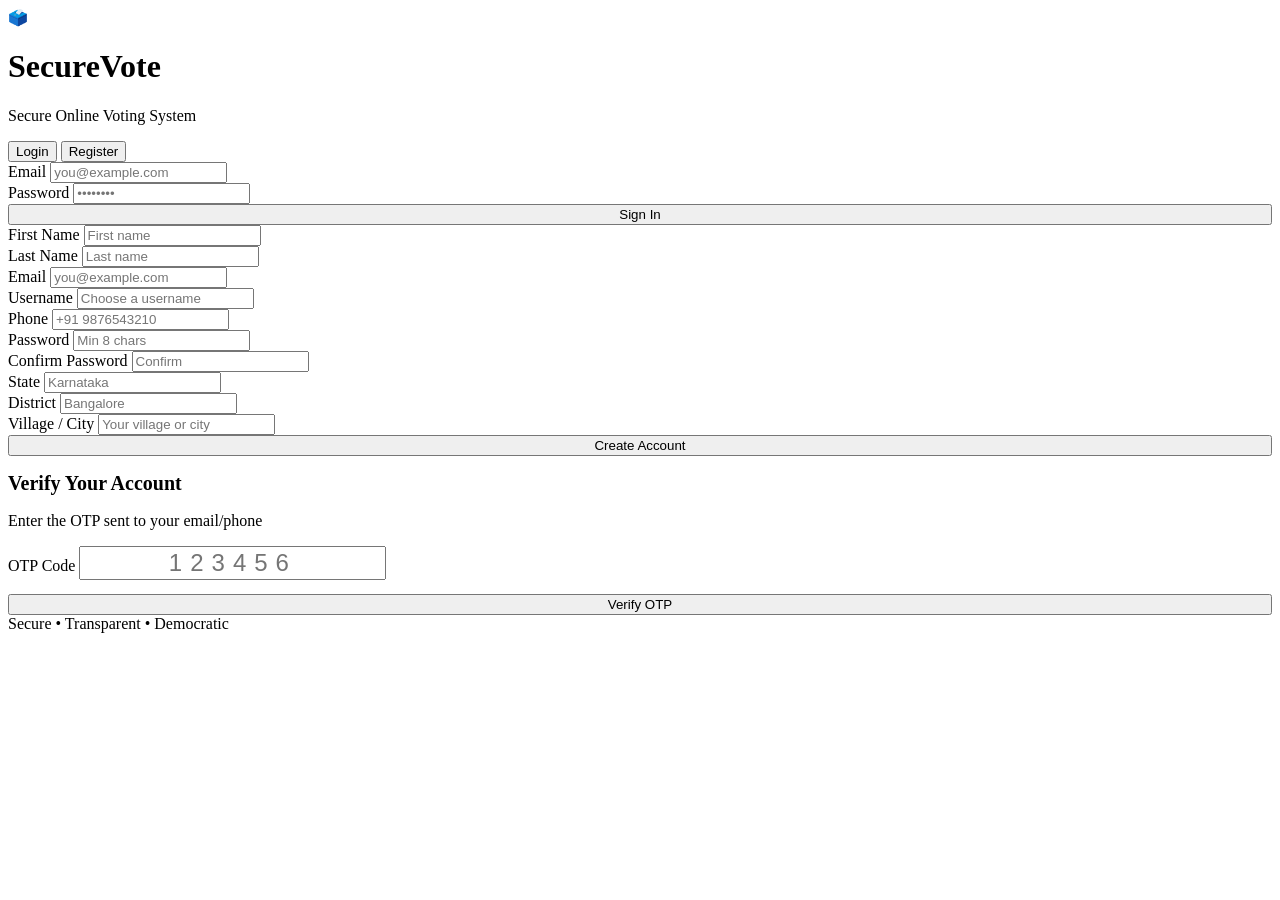
==== Home/frontend/index.html @ dcccc751 "Update codebase with local changes" ====
<!DOCTYPE html>
<html lang="en">
<head>
    <meta charset="UTF-8">
    <meta name="viewport" content="width=device-width, initial-scale=1.0">
    <meta name="description" content="Secure Online Voting System — Register or login to participate in democratic elections.">
    <title>SecureVote — Login</title>
    <link rel="stylesheet" href="/static/css/style.css">
</head>
<body>
    <div class="auth-wrapper">
        <div class="auth-card">
            <div class="auth-header">
                <div class="logo">🗳️</div>
                <h1>SecureVote</h1>
                <p>Secure Online Voting System</p>
            </div>

            <!-- Tabs -->
            <div class="auth-tabs">
                <button class="auth-tab active" onclick="showTab('login')">Login</button>
                <button class="auth-tab" onclick="showTab('register')">Register</button>
            </div>

            <!-- Login Form -->
            <form id="login-form" onsubmit="handleLogin(event)">
                <div id="login-alert"></div>
                <div class="form-group">
                    <label class="form-label">Email</label>
                    <input type="email" class="form-input" id="login-email" placeholder="you@example.com" required>
                </div>
                <div class="form-group">
                    <label class="form-label">Password</label>
                    <input type="password" class="form-input" id="login-password" placeholder="••••••••" required>
                </div>
                <button type="submit" class="btn btn-primary btn-lg" style="width:100%" id="login-btn">
                    Sign In
                </button>
            </form>

            <!-- Register Form -->
            <form id="register-form" class="hidden" onsubmit="handleRegister(event)">
                <div id="register-alert"></div>
                <div class="form-row">
                    <div class="form-group">
                        <label class="form-label">First Name</label>
                        <input type="text" class="form-input" id="reg-fname" placeholder="First name" required>
                    </div>
                    <div class="form-group">
                        <label class="form-label">Last Name</label>
                        <input type="text" class="form-input" id="reg-lname" placeholder="Last name" required>
                    </div>
                </div>
                <div class="form-group">
                    <label class="form-label">Email</label>
                    <input type="email" class="form-input" id="reg-email" placeholder="you@example.com" required>
                </div>
                <div class="form-group">
                    <label class="form-label">Username</label>
                    <input type="text" class="form-input" id="reg-username" placeholder="Choose a username" required>
                </div>
                <div class="form-group">
                    <label class="form-label">Phone</label>
                    <input type="tel" class="form-input" id="reg-phone" placeholder="+91 9876543210">
                </div>
                <div class="form-row">
                    <div class="form-group">
                        <label class="form-label">Password</label>
                        <input type="password" class="form-input" id="reg-password" minlength="8" placeholder="Min 8 chars" required>
                    </div>
                    <div class="form-group">
                        <label class="form-label">Confirm Password</label>
                        <input type="password" class="form-input" id="reg-password2" minlength="8" placeholder="Confirm" required>
                    </div>
                </div>
                <div class="form-row">
                    <div class="form-group">
                        <label class="form-label">State</label>
                        <input type="text" class="form-input" id="reg-state" placeholder="Karnataka">
                    </div>
                    <div class="form-group">
                        <label class="form-label">District</label>
                        <input type="text" class="form-input" id="reg-district" placeholder="Bangalore">
                    </div>
                </div>
                <div class="form-group">
                    <label class="form-label">Village / City</label>
                    <input type="text" class="form-input" id="reg-village" placeholder="Your village or city">
                </div>
                <button type="submit" class="btn btn-primary btn-lg" style="width:100%" id="register-btn">
                    Create Account
                </button>
            </form>

            <!-- OTP Form -->
            <form id="otp-form" class="hidden" onsubmit="handleOTP(event)">
                <div id="otp-alert"></div>
                <div class="auth-header" style="margin-bottom:16px">
                    <h2 style="font-size:1.25rem">Verify Your Account</h2>
                    <p>Enter the OTP sent to your email/phone</p>
                </div>
                <div class="form-group">
                    <label class="form-label">OTP Code</label>
                    <input type="text" class="form-input" id="otp-code" placeholder="123456" maxlength="6" required style="text-align:center;font-size:1.5rem;letter-spacing:8px">
                </div>
                <p id="mock-otp-display" class="text-center text-muted mb-2" style="font-size:0.85rem"></p>
                <button type="submit" class="btn btn-success btn-lg" style="width:100%">
                    Verify OTP
                </button>
            </form>

            <div class="auth-footer" id="auth-footer">
                Secure • Transparent • Democratic
            </div>
        </div>
    </div>

    <script src="/static/js/api.js"></script>
    <script>
        // Redirect if already logged in
        if (isLoggedIn()) window.location.href = '/dashboard/';

        let pendingEmail = '';

        function showTab(tab) {
            document.querySelectorAll('.auth-tab').forEach(t => t.classList.remove('active'));
            document.getElementById('login-form').classList.toggle('hidden', tab !== 'login');
            document.getElementById('register-form').classList.toggle('hidden', tab !== 'register');
            document.getElementById('otp-form').classList.add('hidden');
            event.target.classList.add('active');
        }

        async function handleLogin(e) {
            e.preventDefault();
            const btn = document.getElementById('login-btn');
            btn.disabled = true;
            btn.textContent = 'Signing in...';

            try {
                const data = await login(
                    document.getElementById('login-email').value,
                    document.getElementById('login-password').value
                );
                saveTokens(data.tokens);
                saveUser(data.user);
                window.location.href = '/dashboard/';
            } catch (err) {
                const msg = err.data?.non_field_errors?.[0] || err.data?.error || 'Login failed.';
                document.getElementById('login-alert').innerHTML =
                    `<div class="alert alert-error">✗ ${msg}</div>`;
            } finally {
                btn.disabled = false;
                btn.textContent = 'Sign In';
            }
        }

        async function handleRegister(e) {
            e.preventDefault();
            const btn = document.getElementById('register-btn');
            btn.disabled = true;
            btn.textContent = 'Creating account...';

            const formData = {
                first_name: document.getElementById('reg-fname').value,
                last_name: document.getElementById('reg-lname').value,
                email: document.getElementById('reg-email').value,
                username: document.getElementById('reg-username').value,
                phone: document.getElementById('reg-phone').value,
                password: document.getElementById('reg-password').value,
                password2: document.getElementById('reg-password2').value,
                state: document.getElementById('reg-state').value,
                district: document.getElementById('reg-district').value,
                village: document.getElementById('reg-village').value,
            };

            try {
                const data = await register(formData);
                saveTokens(data.tokens);
                saveUser(data.user);
                pendingEmail = formData.email;

                // Show OTP form
                document.getElementById('register-form').classList.add('hidden');
                document.getElementById('login-form').classList.add('hidden');
                document.querySelector('.auth-tabs').classList.add('hidden');
                document.getElementById('otp-form').classList.remove('hidden');

                // Show mock OTP
                if (data.mock_otp) {
                    document.getElementById('mock-otp-display').textContent =
                        `(Dev Mode) Your OTP is: ${data.mock_otp}`;
                }
            } catch (err) {
                let msg = 'Registration failed.';
                if (err.data) {
                    const errors = Object.values(err.data).flat();
                    msg = errors.join(' ');
                }
                document.getElementById('register-alert').innerHTML =
                    `<div class="alert alert-error">✗ ${msg}</div>`;
            } finally {
                btn.disabled = false;
                btn.textContent = 'Create Account';
            }
        }

        async function handleOTP(e) {
            e.preventDefault();
            const code = document.getElementById('otp-code').value;

            try {
                await verifyOTP(pendingEmail, code);
                const user = getUser();
                if (user) { user.is_verified = true; saveUser(user); }
                window.location.href = '/dashboard/';
            } catch (err) {
                document.getElementById('otp-alert').innerHTML =
                    `<div class="alert alert-error">✗ ${err.data?.error || 'Invalid OTP.'}</div>`;
            }
        }
    </script>
</body>
</html>
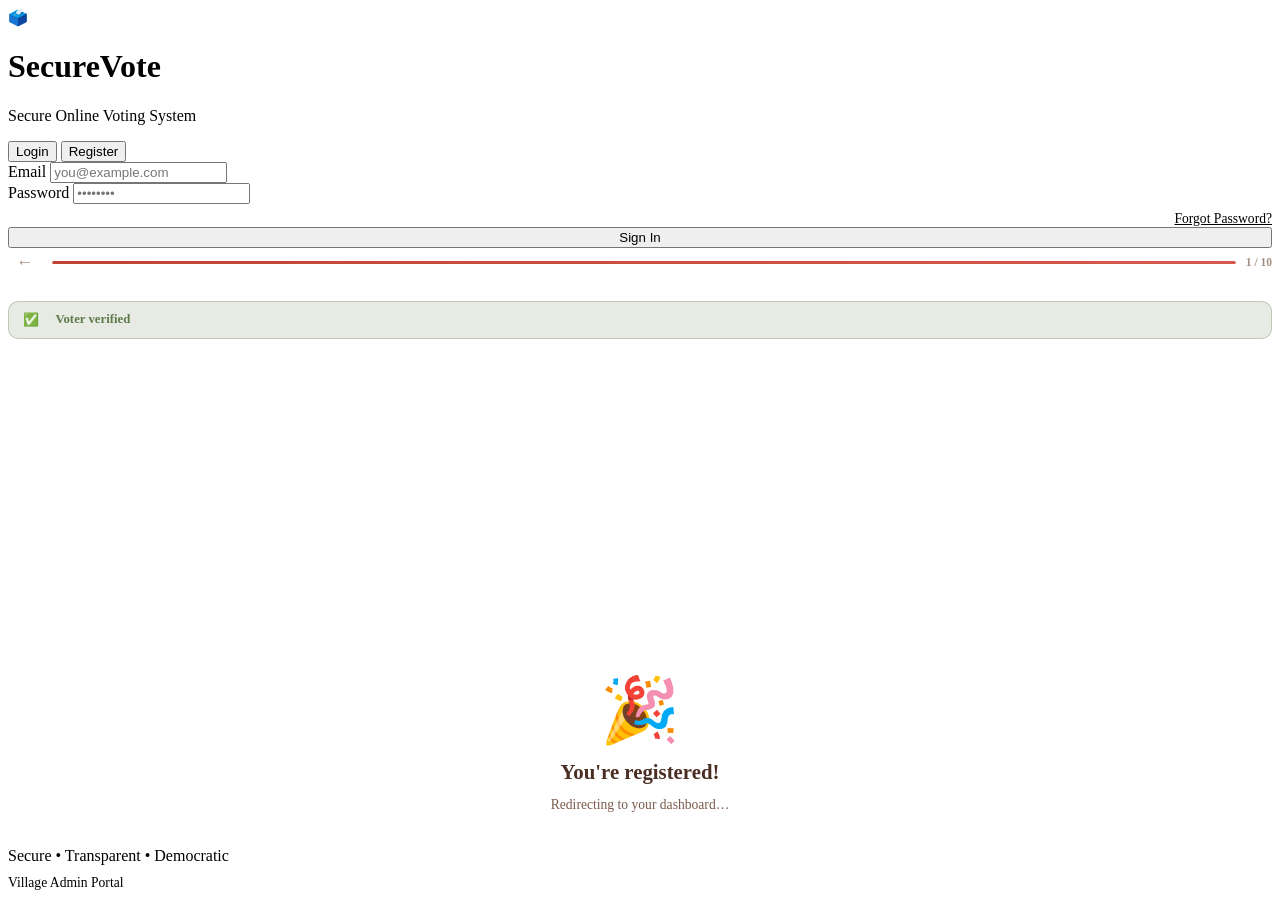
==== commit 212a36e3: "inital commit" ====
--- a/Home/frontend/index.html
+++ b/Home/frontend/index.html
@@ -1,223 +1,752 @@
 <!DOCTYPE html>
 <html lang="en">
 <head>
-    <meta charset="UTF-8">
-    <meta name="viewport" content="width=device-width, initial-scale=1.0">
-    <meta name="description" content="Secure Online Voting System — Register or login to participate in democratic elections.">
-    <title>SecureVote — Login</title>
-    <link rel="stylesheet" href="/static/css/style.css">
+<meta charset="UTF-8">
+<meta name="viewport" content="width=device-width, initial-scale=1.0">
+<meta name="description" content="Secure Online Voting System — Login or register to vote.">
+<title>SecureVote — Login</title>
+<link rel="stylesheet" href="/static/css/style.css">
+<link rel="stylesheet" href="/static/css/voice.css">
+<link rel="stylesheet" href="/static/css/translate.css">
+<style>
+/* ── Progressive form base ── */
+.auth-card { position: relative; overflow: hidden; }
+
+.prog-header {
+    display: flex; align-items: center; gap: 10px; margin-bottom: 24px;
+}
+.prog-back {
+    background: none; border: none; color: var(--text-muted, #a38d82);
+    font-size: 1.1rem; cursor: pointer; padding: 4px 8px; border-radius: 6px;
+    transition: all .2s;
+}
+.prog-back:hover { background: rgba(74,46,36,.08); color: var(--text-primary, #4a2e24); }
+.prog-bar-wrap { flex:1; height:3px; background: rgba(74,46,36,.1); border-radius:2px; overflow:hidden; }
+.prog-bar-fill {
+    height:100%;
+    background: linear-gradient(90deg, #c14336, #d6594d);
+    border-radius:2px;
+    transition: width .5s cubic-bezier(.4,0,.2,1);
+}
+.prog-label { font-size:.72rem; color:var(--text-muted, #a38d82); white-space:nowrap; font-weight:600; }
+
+/* ── Question viewport ── */
+.q-viewport { position:relative; min-height:300px; }
+.q-slide {
+    position:absolute; width:100%; top:0; left:0;
+    opacity:0; transform:translateX(60px); pointer-events:none;
+    transition: opacity .4s ease, transform .4s cubic-bezier(.4,0,.2,1);
+}
+.q-slide.active  { opacity:1; transform:translateX(0); pointer-events:all; }
+.q-slide.exiting { opacity:0; transform:translateX(-60px); pointer-events:none; }
+
+/* ── Question UI ── */
+.q-icon { font-size:2rem; margin-bottom:8px; }
+.q-title { font-size:1.2rem; font-weight:700; color: var(--text-primary, #4a2e24); margin-bottom:5px; line-height:1.4; }
+.q-hint  { font-size:.78rem; color: var(--text-secondary, #7a5a4a); margin-bottom:18px; line-height:1.5; }
+.q-input {
+    width:100%; box-sizing:border-box;
+    background: #ffffff; border:1.5px solid #cccccc;
+    border-radius:12px; padding:14px 18px; font-size:1rem; color: var(--text-primary, #4a2e24);
+    outline:none; transition: border-color .2s, box-shadow .2s;
+    box-shadow: inset 0 1px 3px rgba(0,0,0,0.05);
+}
+.q-input:focus { border-color: var(--accent, #c14336); box-shadow:0 0 0 3px rgba(193,67,54,.18); }
+.q-input[readonly] { background: rgba(193,67,54,.04); border-color: rgba(193,67,54,.2); color: var(--text-muted, #a38d82); cursor:default; }
+.q-input.otp  { text-align:center; font-size:2rem; letter-spacing:18px; font-weight:700; }
+.q-input.pass { font-size:1.2rem; letter-spacing:4px; }
+.q-input.upper { text-transform:uppercase; letter-spacing:2px; }
+.q-msg { margin-top:8px; min-height:18px; font-size:.78rem; }
+.q-msg.ok  { color: var(--success, #5e7a4b); }
+.q-msg.err { color: var(--danger, #b03a2e); }
+.q-msg.inf { color: var(--info, #4b6a8a); }
+
+/* ── Next button ── */
+.q-footer { display:flex; align-items:center; gap:10px; margin-top:20px; }
+.q-btn {
+    background: var(--gradient-1, linear-gradient(to bottom, #d14d3f 0%, #b1382b 100%));
+    color:#fff; border:1px solid #8c2a1f; border-radius:10px;
+    padding:12px 28px; font-size:.95rem; font-weight:600; cursor:pointer;
+    display:flex; align-items:center; gap:8px;
+    box-shadow: inset 0 1px 0 rgba(255,255,255,0.3), 0 2px 4px rgba(0,0,0,0.2);
+    text-shadow: 0 -1px 0 rgba(0,0,0,0.3);
+    transition: transform .15s, box-shadow .15s, opacity .2s;
+}
+.q-btn:hover:not(:disabled) { transform:translateY(-1px); box-shadow: inset 0 1px 3px rgba(0,0,0,0.2), 0 4px 8px rgba(193,67,54,.4); }
+.q-btn:active { transform:scale(.97); }
+.q-btn:disabled { opacity:.5; cursor:not-allowed; }
+.q-enter-hint { font-size:.7rem; color: var(--text-muted, #a38d82); }
+.q-enter-hint kbd {
+    background: rgba(74,46,36,.06); border:1px solid rgba(74,46,36,.15);
+    border-radius:4px; padding:1px 5px; font-size:.65rem; color: var(--text-secondary, #7a5a4a);
+}
+
+/* ── Verified strip ── */
+.verified-strip {
+    display:flex; align-items:center; gap:10px;
+    background: var(--success-bg, rgba(94,122,75,.15)); border:1px solid rgba(94,122,75,.3);
+    border-radius:10px; padding:10px 14px; margin-bottom:14px;
+    font-size:.8rem; color: var(--success, #5e7a4b); font-weight:600;
+}
+
+/* ── Success screen ── */
+.success-screen { text-align:center; padding:20px 0; }
+.success-screen .big-icon { font-size:4rem; animation:popIn .5s cubic-bezier(.175,.885,.32,1.275); }
+.success-screen h2 { font-size:1.3rem; margin:12px 0 8px; color: var(--text-primary, #4a2e24); }
+.success-screen p  { font-size:.85rem; color: var(--text-secondary, #7a5a4a); }
+
+/* ── Spinner ── */
+.spin { display:inline-block; width:14px; height:14px; border:2px solid rgba(255,255,255,.4); border-top-color:#fff; border-radius:50%; animation:spinR .7s linear infinite; vertical-align:middle; margin-right:5px; }
+@keyframes spinR { to { transform:rotate(360deg); } }
+@keyframes popIn { from{transform:scale(0);opacity:0} to{transform:scale(1);opacity:1} }
+
+.modal-overlay {
+    position: fixed !important; top: 0 !important; left: 0 !important; width: 100vw !important; height: 100vh !important;
+    background: rgba(0,0,0,0.7) !important; display: flex !important; align-items: center !important; justify-content: center !important;
+    z-index: 99999 !important;
+}
+.modal-overlay.hidden { display: none !important; }
+
+.modal-content {
+    background: #fff !important; padding: 30px !important; border-radius: 12px !important; width: 90% !important; max-width: 400px !important;
+    box-shadow: 0 10px 25px rgba(0,0,0,0.3) !important; color: #333 !important;
+}
+.modal-header { display: flex !important; justify-content: space-between !important; align-items: center !important; margin-bottom: 20px !important; }
+.close-btn { background: none !important; border: none !important; font-size: 2rem !important; cursor: pointer !important; color: #999 !important; }
+
+</style>
+<script>
+/* ── Robust Forgot Password Logic ── */
+function openForgotModal(e) {
+    if(e && e.preventDefault) e.preventDefault();
+    console.log("Forgot Password Clicked");
+    const m = document.getElementById('forgot-modal');
+    if(m) {
+        m.classList.remove('hidden');
+        m.classList.add('active');
+        const s1 = document.getElementById('forgot-step-1');
+        const s2 = document.getElementById('forgot-step-2');
+        if(s1) s1.classList.remove('hidden');
+        if(s2) s2.classList.add('hidden');
+        const msg = document.getElementById('forgot-msg');
+        if(msg) msg.textContent = '';
+    } else {
+        console.error("Modal element not found!");
+    }
+}
+function closeForgotModal() {
+    const m = document.getElementById('forgot-modal');
+    if(m) {
+        m.classList.add('hidden');
+        m.classList.remove('active');
+    }
+}
+</script>
 </head>
 <body>
-    <div class="auth-wrapper">
-        <div class="auth-card">
-            <div class="auth-header">
-                <div class="logo">🗳️</div>
-                <h1>SecureVote</h1>
-                <p>Secure Online Voting System</p>
-            </div>
-
-            <!-- Tabs -->
-            <div class="auth-tabs">
-                <button class="auth-tab active" onclick="showTab('login')">Login</button>
-                <button class="auth-tab" onclick="showTab('register')">Register</button>
-            </div>
-
-            <!-- Login Form -->
-            <form id="login-form" onsubmit="handleLogin(event)">
-                <div id="login-alert"></div>
-                <div class="form-group">
-                    <label class="form-label">Email</label>
-                    <input type="email" class="form-input" id="login-email" placeholder="you@example.com" required>
-                </div>
-                <div class="form-group">
-                    <label class="form-label">Password</label>
-                    <input type="password" class="form-input" id="login-password" placeholder="••••••••" required>
-                </div>
-                <button type="submit" class="btn btn-primary btn-lg" style="width:100%" id="login-btn">
-                    Sign In
-                </button>
-            </form>
-
-            <!-- Register Form -->
-            <form id="register-form" class="hidden" onsubmit="handleRegister(event)">
-                <div id="register-alert"></div>
-                <div class="form-row">
-                    <div class="form-group">
-                        <label class="form-label">First Name</label>
-                        <input type="text" class="form-input" id="reg-fname" placeholder="First name" required>
-                    </div>
-                    <div class="form-group">
-                        <label class="form-label">Last Name</label>
-                        <input type="text" class="form-input" id="reg-lname" placeholder="Last name" required>
-                    </div>
-                </div>
-                <div class="form-group">
-                    <label class="form-label">Email</label>
-                    <input type="email" class="form-input" id="reg-email" placeholder="you@example.com" required>
-                </div>
-                <div class="form-group">
-                    <label class="form-label">Username</label>
-                    <input type="text" class="form-input" id="reg-username" placeholder="Choose a username" required>
-                </div>
-                <div class="form-group">
-                    <label class="form-label">Phone</label>
-                    <input type="tel" class="form-input" id="reg-phone" placeholder="+91 9876543210">
-                </div>
-                <div class="form-row">
-                    <div class="form-group">
-                        <label class="form-label">Password</label>
-                        <input type="password" class="form-input" id="reg-password" minlength="8" placeholder="Min 8 chars" required>
-                    </div>
-                    <div class="form-group">
-                        <label class="form-label">Confirm Password</label>
-                        <input type="password" class="form-input" id="reg-password2" minlength="8" placeholder="Confirm" required>
-                    </div>
-                </div>
-                <div class="form-row">
-                    <div class="form-group">
-                        <label class="form-label">State</label>
-                        <input type="text" class="form-input" id="reg-state" placeholder="Karnataka">
-                    </div>
-                    <div class="form-group">
-                        <label class="form-label">District</label>
-                        <input type="text" class="form-input" id="reg-district" placeholder="Bangalore">
-                    </div>
-                </div>
-                <div class="form-group">
-                    <label class="form-label">Village / City</label>
-                    <input type="text" class="form-input" id="reg-village" placeholder="Your village or city">
-                </div>
-                <button type="submit" class="btn btn-primary btn-lg" style="width:100%" id="register-btn">
-                    Create Account
-                </button>
-            </form>
-
-            <!-- OTP Form -->
-            <form id="otp-form" class="hidden" onsubmit="handleOTP(event)">
-                <div id="otp-alert"></div>
-                <div class="auth-header" style="margin-bottom:16px">
-                    <h2 style="font-size:1.25rem">Verify Your Account</h2>
-                    <p>Enter the OTP sent to your email/phone</p>
-                </div>
-                <div class="form-group">
-                    <label class="form-label">OTP Code</label>
-                    <input type="text" class="form-input" id="otp-code" placeholder="123456" maxlength="6" required style="text-align:center;font-size:1.5rem;letter-spacing:8px">
-                </div>
-                <p id="mock-otp-display" class="text-center text-muted mb-2" style="font-size:0.85rem"></p>
-                <button type="submit" class="btn btn-success btn-lg" style="width:100%">
-                    Verify OTP
-                </button>
-            </form>
-
-            <div class="auth-footer" id="auth-footer">
-                Secure • Transparent • Democratic
+<div class="auth-wrapper">
+<div class="auth-card">
+
+    <!-- Header -->
+    <div class="auth-header">
+        <div class="logo">🗳️</div>
+        <h1>SecureVote</h1>
+        <p>Secure Online Voting System</p>
+    </div>
+
+    <!-- Tabs -->
+    <div class="auth-tabs" id="auth-tabs">
+        <button class="auth-tab active" id="tab-login"    onclick="switchTab('login')">Login</button>
+        <button class="auth-tab"        id="tab-register" onclick="switchTab('register')">Register</button>
+    </div>
+
+    <!-- ══ LOGIN ══ -->
+    <form id="login-form" onsubmit="doLogin(event)">
+        <div id="login-err"></div>
+        <div class="form-group">
+            <label class="form-label">Email</label>
+            <input type="email" class="form-input" id="l-email" placeholder="you@example.com" required>
+        </div>
+        <div class="form-group">
+            <label class="form-label">Password</label>
+            <input type="password" class="form-input" id="l-pass" placeholder="••••••••" required>
+            <div style="text-align:right;margin-top:5px; position:relative; z-index:20;">
+                <a href="javascript:void(0)" onclick="openForgotModal(event)" id="forgot-link" style="font-size:0.85rem; color:var(--accent); text-decoration:underline; cursor:pointer; pointer-events:auto; display:inline-block;">Forgot Password?</a>
             </div>
         </div>
+        <button type="submit" class="btn btn-primary btn-lg" style="width:100%" id="login-btn">Sign In</button>
+    </form>
+
+    <!-- ══ PROGRESSIVE REGISTER ══ -->
+    <div id="reg-progressive" class="hidden">
+        <!-- Progress header -->
+        <div class="prog-header">
+            <button class="prog-back" id="prog-back-btn" onclick="goBack()" title="Back">←</button>
+            <div class="prog-bar-wrap"><div class="prog-bar-fill" id="prog-bar"></div></div>
+            <span class="prog-label" id="prog-label">1 / 10</span>
+        </div>
+
+        <!-- Verified strip (shown after OTP verified) -->
+        <div class="verified-strip hidden" id="verified-strip">
+            ✅ &nbsp;<span id="verified-name">Voter verified</span>
+        </div>
+
+        <!-- Question slides -->
+        <div class="q-viewport" id="q-viewport"></div>
     </div>
 
-    <script src="/static/js/api.js"></script>
-    <script>
-        // Redirect if already logged in
-        if (isLoggedIn()) window.location.href = '/dashboard/';
-
-        let pendingEmail = '';
-
-        function showTab(tab) {
-            document.querySelectorAll('.auth-tab').forEach(t => t.classList.remove('active'));
-            document.getElementById('login-form').classList.toggle('hidden', tab !== 'login');
-            document.getElementById('register-form').classList.toggle('hidden', tab !== 'register');
-            document.getElementById('otp-form').classList.add('hidden');
-            event.target.classList.add('active');
+    <!-- ══ SUCCESS ══ -->
+    <div id="reg-success" class="hidden">
+        <div class="success-screen">
+            <div class="big-icon">🎉</div>
+            <h2>You're registered!</h2>
+            <p id="success-msg">Redirecting to your dashboard…</p>
+        </div>
+    </div>
+
+</div>
+</div>
+
+<script src="/static/js/api.js"></script>
+<script>
+console.log("SecureVote Auth Script Initializing...");
+
+/* ══════════════════════════════════════════
+   FORGOT PASSWORD API HANDLERS
+══════════════════════════════════════════ */
+async function handleForgotRequest() {
+    const emailEl = document.getElementById('f-email');
+    const email = emailEl ? emailEl.value : '';
+    if(!email) return;
+    const btn = document.getElementById('forgot-req-btn');
+    const msg = document.getElementById('forgot-msg');
+    
+    btn.disabled = true;
+    btn.innerHTML = '<span class="spin"></span> Sending…';
+    try {
+        const res = await requestPasswordReset(email);
+        document.getElementById('forgot-step-1').classList.add('hidden');
+        document.getElementById('forgot-step-2').classList.remove('hidden');
+        msg.innerHTML = '<span style="color:#22c55e">✓ ' + (res.message || 'OTP Sent') + '</span>';
+        
+        if (res.dev_otp) {
+            const otpInp = document.getElementById('f-otp');
+            if(otpInp) otpInp.value = res.dev_otp;
+            msg.innerHTML += '<br><span style="color:#3b82f6">Dev Mode: OTP is ' + res.dev_otp + '</span>';
         }
-
-        async function handleLogin(e) {
-            e.preventDefault();
-            const btn = document.getElementById('login-btn');
-            btn.disabled = true;
-            btn.textContent = 'Signing in...';
-
-            try {
-                const data = await login(
-                    document.getElementById('login-email').value,
-                    document.getElementById('login-password').value
-                );
-                saveTokens(data.tokens);
-                saveUser(data.user);
-                window.location.href = '/dashboard/';
-            } catch (err) {
-                const msg = err.data?.non_field_errors?.[0] || err.data?.error || 'Login failed.';
-                document.getElementById('login-alert').innerHTML =
-                    `<div class="alert alert-error">✗ ${msg}</div>`;
-            } finally {
-                btn.disabled = false;
-                btn.textContent = 'Sign In';
+    } catch(err) {
+        console.error("Forgot Request Error:", err);
+        const errMsg = (err.data && err.data.error) ? err.data.error : 'Request failed.';
+        msg.innerHTML = '<span style="color:#ef4444">✗ ' + errMsg + '</span>';
+    } finally {
+        btn.disabled = false;
+        btn.innerHTML = 'Send OTP →';
+    }
+}
+
+async function handleForgotConfirm() {
+    const emailInp = document.getElementById('f-email');
+    const otpInp = document.getElementById('f-otp');
+    const passInp = document.getElementById('f-pass');
+    
+    const email = emailInp ? emailInp.value : '';
+    const otp = otpInp ? otpInp.value : '';
+    const pass = passInp ? passInp.value : '';
+    
+    const btn = document.getElementById('forgot-conf-btn');
+    const msg = document.getElementById('forgot-msg');
+
+    if(!otp || !pass) return;
+
+    btn.disabled = true;
+    btn.innerHTML = '<span class="spin"></span> Resetting…';
+    try {
+        const res = await confirmPasswordReset(email, otp, pass);
+        msg.innerHTML = '<span style="color:#22c55e">✓ ' + (res.message || 'Password Reset Successful') + '</span>';
+        setTimeout(() => {
+            closeForgotModal();
+            const lEmail = document.getElementById('l-email');
+            if(lEmail) lEmail.value = email;
+        }, 2000);
+    } catch(err) {
+        console.error("Forgot Confirm Error:", err);
+        const errMsg = (err.data && err.data.error) ? err.data.error : 'Reset failed.';
+        msg.innerHTML = '<span style="color:#ef4444">✗ ' + errMsg + '</span>';
+    } finally {
+        btn.disabled = false;
+        btn.innerHTML = 'Reset Password';
+    }
+}
+
+if (isLoggedIn()) location.href = '/dashboard/';
+
+/* ══════════════════════════════════════════
+   STATE
+══════════════════════════════════════════ */
+let state = {
+    voter_id: '', email: '', voter_name: '',
+    voter_data: null,        // populated after OTP verified
+    first_name: '', last_name: '', username: '',
+    phone: '', village: '', district: '', state_: '', nation: 'India',
+    password: '', password2: '',
+};
+let currentQ   = 0;
+let prevQ      = -1;
+let otpSent    = false;
+
+/* ══════════════════════════════════════════
+   QUESTIONS DEFINITION
+══════════════════════════════════════════ */
+const Q = [
+    /* 0 */ {
+        id:'voter_id', icon:'🗳️',
+        title:'What is your Voter ID?',
+        hint:'As printed on your voter card (e.g. VID-MYTEST0001)',
+        type:'text', placeholder:'VID-XXXXXXXX', cls:'upper',
+        action: 'next',
+    },
+    /* 1 */ {
+        id:'email', icon:'📧',
+        title:'What is your registered email?',
+        hint:'The email linked to your Voter ID at the local election office.',
+        type:'email', placeholder:'you@example.com',
+        action: 'send-otp',   // checks voter roll + sends OTP
+        btnLabel: 'Send OTP →',
+    },
+    /* 2 */ {
+        id:'otp', icon:'🔢',
+        title:'Enter the OTP sent to your email',
+        hint:'Check your inbox — valid for 10 minutes.',
+        type:'text', placeholder:'• • • • • •', maxlen:6, cls:'otp',
+        action: 'verify-otp',
+        btnLabel: 'Verify OTP →',
+    },
+    /* 3 */ {
+        id:'first_name', icon:'👤',
+        title:'What is your first name?',
+        hint:'As it appears on your voter card.',
+        type:'text', placeholder:'First name',
+        action: 'next',
+    },
+    /* 4 */ {
+        id:'last_name', icon:'👤',
+        title:'And your last name?',
+        hint:'',
+        type:'text', placeholder:'Last name',
+        action: 'next',
+    },
+    /* 5 */ {
+        id:'username', icon:'🆔',
+        title:'Choose a username',
+        hint:'This is how you will log in to SecureVote.',
+        type:'text', placeholder:'e.g. rahul_sharma',
+        action: 'next',
+    },
+    /* 6 */ {
+        id:'phone', icon:'📱',
+        title:'Your phone number?',
+        hint:'Optional — used for SMS alerts.',
+        type:'tel', placeholder:'+91 9876543210',
+        action: 'next',
+        optional: true,
+    },
+    /* 7 */ {
+        id:'village', icon:'🏘️',
+        title:'What is your Village/City?',
+        hint:'The local area where you vote.',
+        type:'text', placeholder:'e.g. Bhatkal',
+        action: 'next',
+    },
+    /* 8 */ {
+        id:'district', icon:'🗺️',
+        title:'What is your District?',
+        hint:'The district of your constituency.',
+        type:'text', placeholder:'e.g. Uttara Kannada',
+        action: 'next',
+    },
+    /* 9 */ {
+        id:'state_', icon:'🏛️',
+        title:'What is your State?',
+        hint:'The state of your constituency.',
+        type:'text', placeholder:'e.g. Karnataka',
+        action: 'next',
+    },
+    /* 10 */ {
+        id:'nation', icon:'🇮🇳',
+        title:'What is your Nation?',
+        hint:'',
+        type:'text', placeholder:'e.g. India',
+        action: 'next',
+    },
+    /* 11 */ {
+        id:'password', icon:'🔐',
+        title:'Create a strong password',
+        hint:'Minimum 8 characters.',
+        type:'password', placeholder:'Min 8 characters', cls:'pass',
+        action: 'next',
+    },
+    /* 12 */ {
+        id:'password2', icon:'🔐',
+        title:'Confirm your password',
+        hint:'',
+        type:'password', placeholder:'Re-enter password', cls:'pass',
+        action: 'submit',
+        btnLabel: '🚀 Create Account',
+    },
+];
+
+/* ══════════════════════════════════════════
+   BUILD SLIDES
+══════════════════════════════════════════ */
+function buildSlides() {
+    const vp = document.getElementById('q-viewport');
+    vp.innerHTML = '';
+    Q.forEach((q, i) => {
+        const div = document.createElement('div');
+        div.className = 'q-slide';
+        div.id = `q-slide-${i}`;
+        const btnLabel = q.btnLabel || 'Next →';
+        const optText  = q.optional ? ' <span style="color:var(--text-muted,#888);font-weight:400">(optional)</span>' : '';
+        div.innerHTML = `
+            <div class="q-icon">${q.icon}</div>
+            <div class="q-title">${q.title}${optText}</div>
+            <div class="q-hint">${q.hint}</div>
+            <input
+                class="q-input${q.cls ? ' '+q.cls : ''}"
+                id="q-input-${i}"
+                type="${q.type}"
+                placeholder="${q.placeholder}"
+                ${q.maxlen ? `maxlength="${q.maxlen}"` : ''}
+                autocomplete="off"
+                spellcheck="false"
+            >
+            <div class="q-msg" id="q-msg-${i}"></div>
+            <div class="q-footer">
+                <button class="q-btn" id="q-btn-${i}" type="button" onclick="advance(${i})">
+                    ${btnLabel}
+                </button>
+                <span class="q-enter-hint">or press <kbd>Enter</kbd></span>
+            </div>`;
+        vp.appendChild(div);
+
+        // Enter key handler
+        div.querySelector(`#q-input-${i}`).addEventListener('keydown', e => {
+            if (e.key === 'Enter') { e.preventDefault(); advance(i); }
+        });
+    });
+}
+
+/* ══════════════════════════════════════════
+   NAVIGATION
+══════════════════════════════════════════ */
+function showSlide(idx, direction = 'forward') {
+    // Exit current
+    if (prevQ >= 0) {
+        const old = document.getElementById(`q-slide-${prevQ}`);
+        if (old) { old.classList.add('exiting'); setTimeout(() => old.classList.remove('exiting','active'), 450); }
+    }
+    // Enter new
+    const el = document.getElementById(`q-slide-${idx}`);
+    if (!el) return;
+    if (direction === 'back') {
+        el.style.transform = 'translateX(-60px)';
+        el.style.opacity   = '0';
+        setTimeout(() => { el.style.transform=''; el.style.opacity=''; }, 10);
+    }
+    el.classList.add('active');
+    setTimeout(() => { const inp = document.getElementById(`q-input-${idx}`); if(inp && !inp.readOnly) inp.focus(); }, 450);
+
+    // Update progress
+    const total = Q.length;
+    const pct   = Math.round(((idx + 1) / total) * 100);
+    document.getElementById('prog-bar').style.width   = pct + '%';
+    document.getElementById('prog-label').textContent = `${idx + 1} / ${total}`;
+    document.getElementById('prog-back-btn').style.visibility = 'visible';
+
+    prevQ      = idx;
+    currentQ   = idx;
+}
+
+function goBack() {
+    if (currentQ <= 0) { switchTab('login'); return; }
+    const target = currentQ - 1;
+    const el = document.getElementById(`q-slide-${currentQ}`);
+    if (el) el.classList.remove('active');
+    prevQ = currentQ;
+    currentQ = target;
+    showSlide(target, 'back');
+}
+
+/* ══════════════════════════════════════════
+   ADVANCE (main logic)
+══════════════════════════════════════════ */
+async function advance(idx) {
+    const q    = Q[idx];
+    const inp  = document.getElementById(`q-input-${idx}`);
+    const msg  = document.getElementById(`q-msg-${idx}`);
+    const btn  = document.getElementById(`q-btn-${idx}`);
+    const val  = inp.value.trim();
+
+    msg.className = 'q-msg';
+    msg.textContent = '';
+
+    // Validation
+    if (!q.optional && !val) { shake(inp); setMsg(msg, 'Please fill this in.', 'err'); return; }
+    if (q.id === 'password' && val.length < 8) { setMsg(msg, 'Password must be at least 8 characters.', 'err'); return; }
+    if (q.id === 'password2' && val !== state.password) { setMsg(msg, 'Passwords do not match.', 'err'); return; }
+
+    // Save to state
+    const stateKey = q.id === 'state_' ? 'state_' : q.id;
+    state[q.id] = val;
+
+    // Action
+    if (q.action === 'next') {
+        moveNext();
+
+    } else if (q.action === 'send-otp') {
+        btn.disabled = true;
+        btn.innerHTML = '<span class="spin"></span> Checking voter roll…';
+        try {
+            const res = await sendVoterOTP(state.voter_id.toUpperCase(), val.toLowerCase());
+            if (res.sent) {
+                otpSent = true;
+                state.voter_name = res.voter_name;
+                setMsg(msg, `✓ OTP sent to ${res.masked_email}`, 'ok');
+                setTimeout(() => {
+                    moveNext();
+                    // Dev mode auto-fill
+                    if (res.dev_otp) {
+                        setTimeout(() => {
+                            const otpInput = document.getElementById(`q-input-${idx + 1}`);
+                            if (otpInput) {
+                                otpInput.value = res.dev_otp;
+                                setMsg(document.getElementById(`q-msg-${idx + 1}`), 'Auto-filled for Dev Mode', 'inf');
+                            }
+                        }, 500);
+                    }
+                }, 700);
+            } else {
+                setMsg(msg, res.error || 'You are not a voter.', 'err');
             }
+        } catch(e) {
+            const err = e.data?.error || 'You are not a voter. Your details were not found in the village voter database.';
+            setMsg(msg, err, 'err');
         }
-
-        async function handleRegister(e) {
-            e.preventDefault();
-            const btn = document.getElementById('register-btn');
-            btn.disabled = true;
-            btn.textContent = 'Creating account...';
-
-            const formData = {
-                first_name: document.getElementById('reg-fname').value,
-                last_name: document.getElementById('reg-lname').value,
-                email: document.getElementById('reg-email').value,
-                username: document.getElementById('reg-username').value,
-                phone: document.getElementById('reg-phone').value,
-                password: document.getElementById('reg-password').value,
-                password2: document.getElementById('reg-password2').value,
-                state: document.getElementById('reg-state').value,
-                district: document.getElementById('reg-district').value,
-                village: document.getElementById('reg-village').value,
+        btn.disabled = false;
+        btn.innerHTML = 'Send OTP →';
+
+    } else if (q.action === 'verify-otp') {
+        btn.disabled = true;
+        btn.innerHTML = '<span class="spin"></span> Verifying…';
+        try {
+            const res = await verifyVoterOTP(state.voter_id.toUpperCase(), state.email.toLowerCase(), val);
+            if (res.verified) {
+                state.voter_data = res.voter_data;
+                // pre-fill state from voter data
+                if (res.voter_data.full_name) {
+                    const parts = res.voter_data.full_name.split(' ');
+                    state.first_name = parts[0] || '';
+                    state.last_name  = parts.slice(1).join(' ') || '';
+                }
+                state.village  = res.voter_data.village  || '';
+                state.district = res.voter_data.district || '';
+                state.state_   = res.voter_data.state    || '';
+                state.nation   = res.voter_data.nation   || 'India';
+                if (res.voter_data.mobile_number) state.phone = res.voter_data.mobile_number;
+
+                // Show verified strip
+                document.getElementById('verified-strip').classList.remove('hidden');
+                document.getElementById('verified-name').textContent =
+                    `${state.voter_name} — ${state.village}, ${state.state_}`;
+
+                setMsg(msg, '✓ Email verified! Your voter data has been loaded.', 'ok');
+                setTimeout(() => { prefillFrom(3); moveNext(); }, 800);
+            } else {
+                setMsg(msg, res.error || 'Incorrect OTP.', 'err');
+            }
+        } catch(e) {
+            setMsg(msg, e.data?.error || 'Incorrect OTP. Try again.', 'err');
+        }
+        btn.disabled = false;
+        btn.innerHTML = 'Verify OTP →';
+
+    } else if (q.action === 'submit') {
+        btn.disabled = true;
+        btn.innerHTML = '<span class="spin"></span> Creating account…';
+        try {
+            const vd = state.voter_data || {};
+            const payload = {
+                voter_id:   state.voter_id.toUpperCase(),
+                email:      state.email.toLowerCase(),
+                first_name: state.first_name,
+                last_name:  state.last_name,
+                username:   state.username,
+                phone:      state.phone,
+                password:   state.password,
+                password2:  state.password2,
+                village:    vd.village  || state.village,
+                district:   vd.district || state.district,
+                state:      vd.state    || state.state_,
             };
-
-            try {
-                const data = await register(formData);
-                saveTokens(data.tokens);
-                saveUser(data.user);
-                pendingEmail = formData.email;
-
-                // Show OTP form
-                document.getElementById('register-form').classList.add('hidden');
-                document.getElementById('login-form').classList.add('hidden');
-                document.querySelector('.auth-tabs').classList.add('hidden');
-                document.getElementById('otp-form').classList.remove('hidden');
-
-                // Show mock OTP
-                if (data.mock_otp) {
-                    document.getElementById('mock-otp-display').textContent =
-                        `(Dev Mode) Your OTP is: ${data.mock_otp}`;
-                }
-            } catch (err) {
-                let msg = 'Registration failed.';
-                if (err.data) {
-                    const errors = Object.values(err.data).flat();
-                    msg = errors.join(' ');
-                }
-                document.getElementById('register-alert').innerHTML =
-                    `<div class="alert alert-error">✗ ${msg}</div>`;
-            } finally {
-                btn.disabled = false;
-                btn.textContent = 'Create Account';
+            const res = await register(payload);
+            saveTokens(res.tokens);
+            saveUser(res.user);
+
+            // Show success
+            document.getElementById('reg-progressive').classList.add('hidden');
+            document.getElementById('reg-success').classList.remove('hidden');
+            document.getElementById('auth-tabs').classList.add('hidden');
+
+            if (res.already_verified) {
+                document.getElementById('success-msg').textContent = 'Email already verified. Redirecting to dashboard…';
+                setTimeout(() => location.href = '/dashboard/', 2000);
+            } else {
+                document.getElementById('success-msg').textContent =
+                    `A verification OTP has been sent to ${state.email}. Redirecting…`;
+                setTimeout(() => location.href = '/verify/', 2500);
             }
+        } catch(e) {
+            const errObj = e.data || {};
+            const msg2 = errObj.error || Object.values(errObj).flat()[0] || 'Registration failed.';
+            setMsg(msg, msg2, 'err');
+            btn.disabled = false;
+            btn.innerHTML = '🚀 Create Account';
         }
-
-        async function handleOTP(e) {
-            e.preventDefault();
-            const code = document.getElementById('otp-code').value;
-
-            try {
-                await verifyOTP(pendingEmail, code);
-                const user = getUser();
-                if (user) { user.is_verified = true; saveUser(user); }
-                window.location.href = '/dashboard/';
-            } catch (err) {
-                document.getElementById('otp-alert').innerHTML =
-                    `<div class="alert alert-error">✗ ${err.data?.error || 'Invalid OTP.'}</div>`;
-            }
+    }
+}
+
+/* ══════════════════════════════════════════
+   HELPERS
+══════════════════════════════════════════ */
+function moveNext() {
+    const next = currentQ + 1;
+    if (next >= Q.length) return;
+    const cur = document.getElementById(`q-slide-${currentQ}`);
+    if (cur) cur.classList.remove('active');
+    prevQ = currentQ;
+    currentQ = next;
+    showSlide(next);
+}
+
+function prefillFrom(startIdx) {
+    // Pre-fill inputs from state after voter data is loaded
+    const map = { first_name:3, last_name:4, phone:6, village:7, district:8, state_:9, nation:10 };
+    for (const [key, idx] of Object.entries(map)) {
+        if (state[key]) {
+            const el = document.getElementById(`q-input-${idx}`);
+            if (el) el.value = state[key];
         }
-    </script>
+    }
+}
+
+function setMsg(el, text, type) {
+    el.className = 'q-msg ' + type;
+    el.textContent = text;
+}
+
+function shake(el) {
+    el.style.animation = 'none';
+    el.offsetHeight;
+    el.style.animation = 'shakeX .4s ease';
+    setTimeout(() => el.style.animation = '', 400);
+}
+
+/* ══════════════════════════════════════════
+   TAB SWITCHING
+══════════════════════════════════════════ */
+function switchTab(tab) {
+    document.querySelectorAll('.auth-tab').forEach(t => t.classList.remove('active'));
+    document.getElementById('login-form').classList.toggle('hidden', tab !== 'login');
+    document.getElementById('reg-progressive').classList.toggle('hidden', tab !== 'register');
+    document.getElementById('reg-success').classList.add('hidden');
+    document.getElementById('auth-tabs').classList.remove('hidden');
+    document.getElementById(`tab-${tab}`).classList.add('active');
+
+    if (tab === 'register' && currentQ === 0 && !document.getElementById('q-slide-0')) {
+        buildSlides();
+        showSlide(0);
+    }
+}
+
+/* ══════════════════════════════════════════
+   LOGIN
+══════════════════════════════════════════ */
+
+async function doLogin(e) {
+    e.preventDefault();
+    const btn = document.getElementById('login-btn');
+    btn.disabled = true;
+    btn.innerHTML = '<span class="spin"></span> Signing in…';
+    try {
+        const data = await login(
+            document.getElementById('l-email').value,
+            document.getElementById('l-pass').value
+        );
+        saveTokens(data.tokens); saveUser(data.user);
+        location.href = data.user.is_verified ? '/dashboard/' : '/verify/';
+    } catch(err) {
+        const msg = err.data?.non_field_errors?.[0] || err.data?.error || 'Login failed.';
+        document.getElementById('login-err').innerHTML = `<div class="alert alert-error">✗ ${msg}</div>`;
+    } finally {
+        btn.disabled = false;
+        btn.innerHTML = 'Sign In';
+    }
+}
+
+/* ── Shake keyframe ── */
+const ks = document.createElement('style');
+ks.textContent = `@keyframes shakeX{0%,100%{transform:translateX(0)}20%,60%{transform:translateX(-6px)}40%,80%{transform:translateX(6px)}}`;
+document.head.appendChild(ks);
+</script>
+<script src="/static/js/translations.js"></script>
+<script src="/static/js/translate.js"></script>
+<script src="/static/js/voice.js"></script>
+<script>
+VoiceEngine.init({
+    announceOnLoad:'Welcome to SecureVote. Sign in or register to vote.',
+    guideSteps:[
+        {text:'Welcome to SecureVote.',speak:'Welcome to SecureVote, Secure Online Voting System.'},
+        {text:'To register, click Register and answer questions one by one.',speak:'To register, click the Register tab and answer each question one at a time. Start with your Voter ID.'},
+    ],
+    commands:[
+        {patterns:['login','sign in'],handler:()=>{switchTab('login');VoiceEngine.speak('Login form.');},description:'Login'},
+        {patterns:['register','sign up'],handler:()=>{switchTab('register');VoiceEngine.speak('Register form.');},description:'Register'},
+    ]
+});
+</script>
+    <div class="auth-footer">
+        Secure • Transparent • Democratic<br>
+        <a href="/admin-login/" style="color:var(--accent); text-decoration:none; font-size:0.85rem; margin-top:10px; display:inline-block;">Village Admin Portal</a>
+    </div>
+
+    <!-- ══ FORGOT PASSWORD MODAL ══ -->
+    <div id="forgot-modal" class="modal-overlay hidden" style="z-index:9999">
+        <div class="modal-content" style="max-width:400px; background: #fffcf5; border: 2px solid #e6d5c3; color: #4a2e24;">
+            <div class="modal-header" style="border-bottom: 1px solid #e6d5c3;">
+                <h2 style="color: #4a2e24; margin: 0;">Reset Password</h2>
+                <button class="close-btn" onclick="closeForgotModal()" style="color: #a38d82;">×</button>
+            </div>
+            <div id="forgot-step-1">
+                <p style="color: #7a5a4a; margin-bottom: 15px;">Enter your email to receive a reset OTP.</p>
+                <div class="form-group">
+                    <input type="email" class="form-input" id="f-email" placeholder="you@example.com" style="background:white; border:1px solid #cccccc; color:#4a2e24;">
+                </div>
+                <button class="btn btn-primary" style="width:100%; margin-top: 15px;" onclick="handleForgotRequest()" id="forgot-req-btn">Send OTP →</button>
+            </div>
+            <div id="forgot-step-2" class="hidden">
+                <p style="color: #7a5a4a; margin-bottom: 15px;">Enter the OTP sent to your email and your new password.</p>
+                <div class="form-group">
+                    <label class="form-label" style="color: #4a2e24;">OTP</label>
+                    <input type="text" class="form-input" id="f-otp" placeholder="6-digit code" style="background:white; border:1px solid #cccccc; color:#4a2e24;">
+                </div>
+                <div class="form-group" style="margin-top: 15px;">
+                    <label class="form-label" style="color: #4a2e24;">New Password</label>
+                    <input type="password" class="form-input" id="f-pass" placeholder="Min 8 characters" style="background:white; border:1px solid #cccccc; color:#4a2e24;">
+                </div>
+                <button class="btn btn-primary" style="width:100%; margin-top: 15px;" onclick="handleForgotConfirm()" id="forgot-conf-btn">Reset Password</button>
+            </div>
+            <div id="forgot-msg" style="margin-top: 15px; text-align: center; font-size: 0.85rem;"></div>
+        </div>
+    </div>
 </body>
 </html>
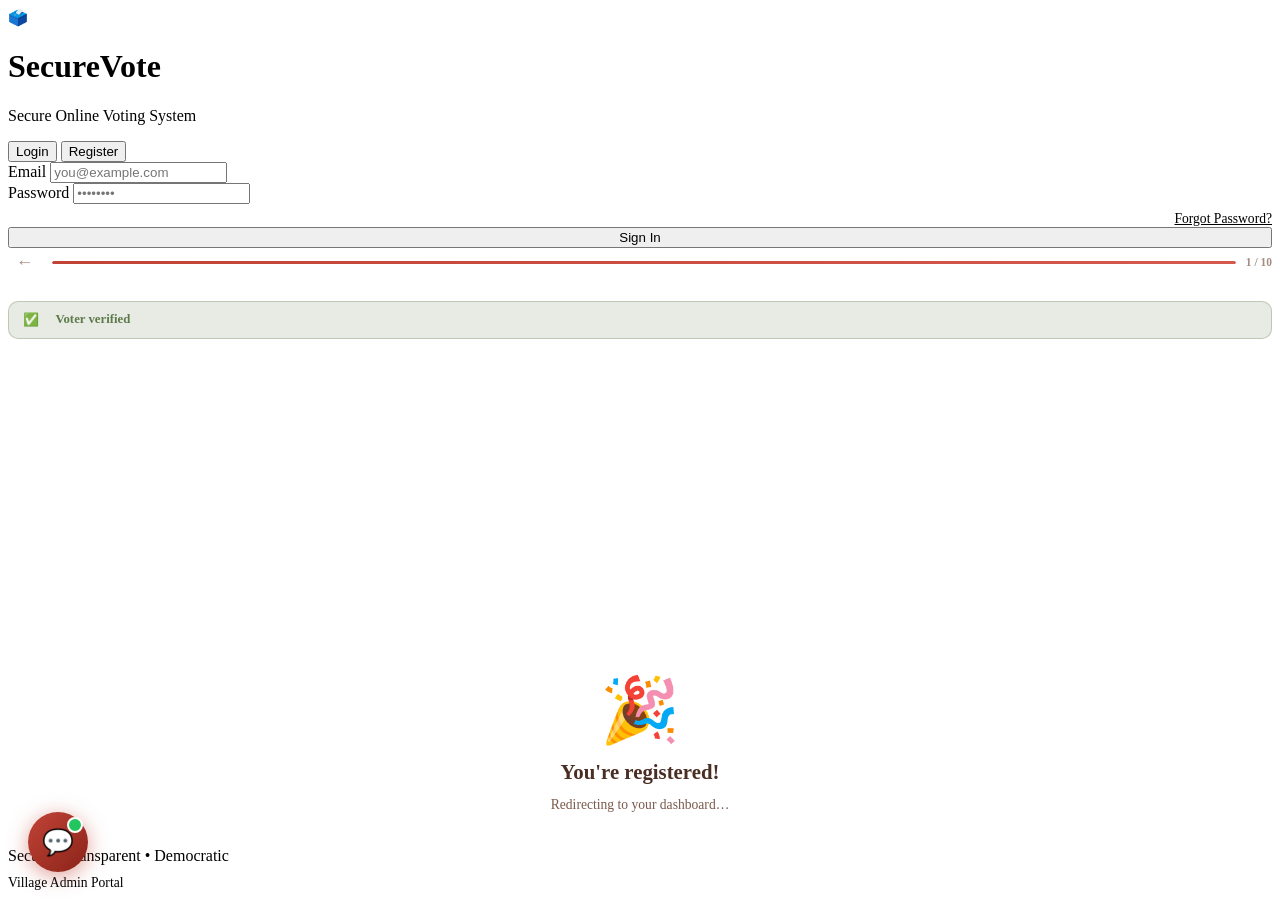
==== commit 58687010: "added chatbot" ====
--- a/Home/frontend/index.html
+++ b/Home/frontend/index.html
@@ -748,5 +748,258 @@
             <div id="forgot-msg" style="margin-top: 15px; text-align: center; font-size: 0.85rem;"></div>
         </div>
     </div>
+</div>
+
+<!-- ══ VOTER REGISTRATION CHATBOT ══ -->
+<style>
+#chatbot-fab{position:fixed;bottom:28px;left:28px;z-index:9000;background:linear-gradient(135deg,#c14336,#8b2319);color:#fff;width:60px;height:60px;border-radius:50%;border:none;font-size:1.6rem;cursor:pointer;box-shadow:0 4px 20px rgba(193,67,54,.5);display:flex;align-items:center;justify-content:center;transition:transform .2s,box-shadow .2s}
+#chatbot-fab:hover{transform:scale(1.1);box-shadow:0 6px 28px rgba(193,67,54,.7)}
+#chatbot-fab .notif-dot{position:absolute;top:5px;right:5px;width:12px;height:12px;background:#22c55e;border-radius:50%;border:2px solid #fff;animation:pulse-dot 1.5s infinite}
+@keyframes pulse-dot{0%,100%{transform:scale(1)}50%{transform:scale(1.3)}}
+#chatbot-window{position:fixed;bottom:100px;left:28px;z-index:9000;width:360px;max-height:560px;background:#fffcf5;border:1.5px solid #e6d5c3;border-radius:20px;box-shadow:0 12px 40px rgba(74,46,36,.25);display:none;flex-direction:column;overflow:hidden;font-family:'Segoe UI',sans-serif}
+#chatbot-window.open{display:flex;animation:slideUp .3s cubic-bezier(.4,0,.2,1)}
+@keyframes slideUp{from{opacity:0;transform:translateY(20px)}to{opacity:1;transform:translateY(0)}}
+.cbot-header{background:linear-gradient(135deg,#c14336,#8b2319);color:#fff;padding:14px 18px;display:flex;align-items:center;gap:12px;flex-shrink:0}
+.cbot-avatar{width:40px;height:40px;background:rgba(255,255,255,.2);border-radius:50%;display:flex;align-items:center;justify-content:center;font-size:1.3rem}
+.cbot-header-info h4{margin:0;font-size:.95rem;font-weight:700}.cbot-header-info p{margin:0;font-size:.72rem;opacity:.85}
+.cbot-close{margin-left:auto;background:none;border:none;color:#fff;font-size:1.4rem;cursor:pointer;opacity:.8;transition:opacity .2s}.cbot-close:hover{opacity:1}
+.cbot-msgs{flex:1;overflow-y:auto;padding:14px;display:flex;flex-direction:column;gap:10px;max-height:360px}
+.cbot-msg{max-width:85%;padding:10px 14px;border-radius:16px;font-size:.85rem;line-height:1.5;animation:fadeMsg .3s ease}
+@keyframes fadeMsg{from{opacity:0;transform:translateY(6px)}to{opacity:1;transform:translateY(0)}}
+.cbot-msg.bot{background:#f0e8de;color:#4a2e24;border-bottom-left-radius:4px;align-self:flex-start}
+.cbot-msg.user{background:linear-gradient(135deg,#c14336,#9b2d20);color:#fff;border-bottom-right-radius:4px;align-self:flex-end}
+.cbot-msg.system{background:rgba(16,185,129,.12);color:#065f46;border:1px solid rgba(16,185,129,.3);border-radius:10px;align-self:center;font-size:.78rem;text-align:center;max-width:95%}
+.cbot-typing{display:flex;gap:5px;align-items:center;padding:8px 12px;background:#f0e8de;border-radius:14px;border-bottom-left-radius:4px;align-self:flex-start;width:fit-content}
+.cbot-typing span{width:7px;height:7px;background:#a38d82;border-radius:50%;animation:bounce-dot .9s infinite}.cbot-typing span:nth-child(2){animation-delay:.2s}.cbot-typing span:nth-child(3){animation-delay:.4s}
+@keyframes bounce-dot{0%,100%{transform:translateY(0)}50%{transform:translateY(-5px)}}
+.cbot-footer{padding:10px 12px;border-top:1px solid #e6d5c3;flex-shrink:0;display:flex;gap:8px;align-items:center}
+.cbot-input{flex:1;border:1.5px solid #ddd;border-radius:10px;padding:9px 13px;font-size:.88rem;outline:none;color:#4a2e24;background:#fff;transition:border-color .2s}
+.cbot-input:focus{border-color:#c14336;box-shadow:0 0 0 3px rgba(193,67,54,.12)}
+.cbot-send{background:linear-gradient(135deg,#c14336,#8b2319);color:#fff;border:none;border-radius:10px;padding:9px 14px;cursor:pointer;font-size:1rem;transition:transform .15s}
+.cbot-send:hover{transform:scale(1.08)}.cbot-send:disabled{opacity:.5;cursor:default}
+.ai-score-card{background:linear-gradient(135deg,rgba(193,67,54,.08),rgba(139,35,25,.05));border:1px solid rgba(193,67,54,.2);border-radius:12px;padding:12px;margin-top:4px}
+.ai-score-bar{height:8px;border-radius:4px;background:#e6d5c3;overflow:hidden;margin:6px 0}
+.ai-score-fill{height:100%;border-radius:4px;transition:width .8s ease}
+.ai-score-fill.green{background:linear-gradient(90deg,#22c55e,#16a34a)}
+.ai-score-fill.yellow{background:linear-gradient(90deg,#f59e0b,#d97706)}
+.ai-score-fill.red{background:linear-gradient(90deg,#ef4444,#b91c1c)}
+</style>
+
+<!-- FAB Button -->
+<button id="chatbot-fab" onclick="toggleChatbot()" title="Register as a Voter">
+    💬
+    <span class="notif-dot"></span>
+</button>
+
+<!-- Chatbot Window -->
+<div id="chatbot-window">
+    <div class="cbot-header">
+        <div class="cbot-avatar">🤖</div>
+        <div class="cbot-header-info">
+            <h4>SecureVote Assistant</h4>
+            <p>Voter Registration Help</p>
+        </div>
+        <button class="cbot-close" onclick="toggleChatbot()">×</button>
+    </div>
+    <div class="cbot-msgs" id="cbot-msgs"></div>
+    <div class="cbot-footer">
+        <input class="cbot-input" id="cbot-input" placeholder="Type your answer…" onkeydown="if(event.key==='Enter')cbotSend()">
+        <button class="cbot-send" id="cbot-send-btn" onclick="cbotSend()">➤</button>
+    </div>
+</div>
+
+<script>
+/* CHATBOT REGISTRATION FLOW */
+let cbotOpen = false, cbotStep = 0, cbotData = {};
+
+const CBOT_STEPS = [
+    { field: null,            prompt: "\u{1F44B} Hello! I can help you apply to register as a voter.\n\nWould you like to submit a registration request to the Village Admin? Type <b>yes</b> to begin." },
+    { field: "voter_id",      prompt: "\u{1F5F3}\uFE0F Please enter your <b>Voter ID</b> (e.g. ABC1234567):" },
+    { field: "aadhaar_last4", prompt: "\u{1FAAA} Enter the <b>last 4 digits</b> of your Aadhaar card (e.g. 5678):" },
+    { field: "full_name",     prompt: "\u{1F464} What is your <b>full name</b> (as on your ID card)?" },
+    { field: "date_of_birth", prompt: "\u{1F382} Your <b>date of birth</b>? (format: DD/MM/YYYY)" },
+    { field: "email",         prompt: "\u{1F4E7} Your <b>email address</b>?" },
+    { field: "phone",         prompt: "\u{1F4F1} Your <b>mobile number</b>? (or type skip)" },
+    { field: "village",       prompt: "\u{1F3D8}\uFE0F Your <b>village or city name</b>?" },
+    { field: "district",      prompt: "\u{1F5FA}\uFE0F Your <b>district</b>? (or type skip)" },
+    { field: "state",         prompt: "\u{1F3DB}\uFE0F Your <b>state</b>?" },
+    { field: null, action: "confirm" },
+];
+
+function toggleChatbot() {
+    cbotOpen = !cbotOpen;
+    const win = document.getElementById("chatbot-window");
+    const fab = document.getElementById("chatbot-fab");
+    win.classList.toggle("open", cbotOpen);
+    fab.innerHTML = cbotOpen ? "&#x2715;<span class=\"notif-dot\"></span>" : "\u{1F4AC}<span class=\"notif-dot\"></span>";
+    if (cbotOpen && document.getElementById("cbot-msgs").children.length === 0) {
+        setTimeout(() => cbotBotMsg(CBOT_STEPS[0].prompt, true), 300);
+    }
+}
+
+function cbotBotMsg(html, isFirst) {
+    const msgs = document.getElementById("cbot-msgs");
+    const typing = document.createElement("div");
+    typing.className = "cbot-typing";
+    typing.innerHTML = "<span></span><span></span><span></span>";
+    msgs.appendChild(typing);
+    msgs.scrollTop = msgs.scrollHeight;
+    setTimeout(function() {
+        typing.remove();
+        const div = document.createElement("div");
+        div.className = "cbot-msg bot";
+        div.innerHTML = (html || "").replace(/\n/g, "<br>");
+        msgs.appendChild(div);
+        msgs.scrollTop = msgs.scrollHeight;
+        if (isFirst) document.getElementById("cbot-input").focus();
+    }, 700);
+}
+
+function cbotUserMsg(text) {
+    const msgs = document.getElementById("cbot-msgs");
+    const div = document.createElement("div");
+    div.className = "cbot-msg user";
+    div.textContent = text;
+    msgs.appendChild(div);
+    msgs.scrollTop = msgs.scrollHeight;
+}
+
+function cbotSystemMsg(html) {
+    const msgs = document.getElementById("cbot-msgs");
+    const div = document.createElement("div");
+    div.className = "cbot-msg system";
+    div.innerHTML = html;
+    msgs.appendChild(div);
+    msgs.scrollTop = msgs.scrollHeight;
+}
+
+document.getElementById("cbot-input").addEventListener("keydown", function(e) {
+    if (e.key === "Enter") cbotSend();
+});
+
+async function cbotSend() {
+    const input = document.getElementById("cbot-input");
+    const btn   = document.getElementById("cbot-send-btn");
+    const val   = input.value.trim();
+    if (!val) return;
+
+    // Confirm step
+    if (cbotStep === 99) {
+        cbotUserMsg(val);
+        input.value = "";
+        if (val.toLowerCase().startsWith("y")) {
+            await cbotSubmit();
+        } else {
+            cbotStep = 0; cbotData = {};
+            cbotBotMsg("\u{1F504} Let us start over.<br>" + CBOT_STEPS[0].prompt);
+        }
+        return;
+    }
+
+    cbotUserMsg(val);
+    input.value = "";
+    btn.disabled = true;
+
+    // Step 0: initial yes/no
+    if (cbotStep === 0) {
+        if (val.toLowerCase().startsWith("y")) {
+            cbotStep = 1;
+            cbotBotMsg(CBOT_STEPS[1].prompt);
+        } else {
+            cbotBotMsg("No problem! Click the chatbot button anytime when ready to register. \u{1F60A}");
+        }
+        btn.disabled = false;
+        return;
+    }
+
+    const step  = CBOT_STEPS[cbotStep];
+    const field = step ? step.field : null;
+
+    // Validate
+    if (field === "voter_id" && !/^[A-Za-z]{2,4}[0-9]{5,8}$/i.test(val.trim())) {
+        cbotBotMsg("\u26A0\uFE0F Invalid Voter ID. Should be like <b>ABC1234567</b>. Try again:");
+        btn.disabled = false; return;
+    }
+    if (field === "aadhaar_last4" && !/^\d{4}$/.test(val.trim())) {
+        cbotBotMsg("\u26A0\uFE0F Please enter exactly <b>4 numeric digits</b>:");
+        btn.disabled = false; return;
+    }
+    if (field === "email" && !/\S+@\S+\.\S+/.test(val.trim())) {
+        cbotBotMsg("\u26A0\uFE0F Invalid email address. Try again:");
+        btn.disabled = false; return;
+    }
+
+    const skip = val.toLowerCase() === "skip";
+    if (field) cbotData[field] = skip ? "" : (field === "voter_id" ? val.trim().toUpperCase() : val.trim());
+    cbotStep++;
+
+    const next = CBOT_STEPS[cbotStep];
+    if (!next || next.action === "confirm") {
+        const summary =
+            "\u{1F4CB} <b>Please confirm your details:</b><br>" +
+            "Voter ID: <b>" + (cbotData.voter_id || "") + "</b><br>" +
+            "Aadhaar last 4: <b>****" + (cbotData.aadhaar_last4 || "") + "</b><br>" +
+            "Name: <b>" + (cbotData.full_name || "") + "</b><br>" +
+            "DOB: <b>" + (cbotData.date_of_birth || "\u2014") + "</b><br>" +
+            "Email: <b>" + (cbotData.email || "") + "</b><br>" +
+            "Phone: <b>" + (cbotData.phone || "\u2014") + "</b><br>" +
+            "Village: <b>" + (cbotData.village || "") + "</b>, State: <b>" + (cbotData.state || "") + "</b><br><br>" +
+            "Type <b>yes</b> to submit, or <b>no</b> to start over.";
+        cbotBotMsg(summary);
+        cbotStep = 99;
+        btn.disabled = false;
+        return;
+    }
+
+    cbotBotMsg(next.prompt);
+    btn.disabled = false;
+}
+
+async function cbotSubmit() {
+    const btn = document.getElementById("cbot-send-btn");
+    btn.disabled = true;
+    cbotBotMsg("\u23F3 Submitting request and running AI verification...");
+
+    try {
+        const res = await fetch("/api/auth/registration-requests/submit/", {
+            method: "POST",
+            headers: { "Content-Type": "application/json" },
+            body: JSON.stringify(cbotData)
+        });
+        const data = await res.json();
+        if (!res.ok) throw new Error(data.error || "Submission failed");
+
+        const score = data.ai_score;
+        const label = data.ai_label;
+        const color = score >= 80 ? "green" : score >= 50 ? "yellow" : "red";
+        const emoji = score >= 80 ? "\u2705" : score >= 50 ? "\u26A0\uFE0F" : "\u{1F6A8}";
+        const tc    = color === "green" ? "#16a34a" : color === "yellow" ? "#d97706" : "#b91c1c";
+
+        const scoreHtml =
+            "<div class=\"ai-score-card\">" +
+            "<b>&#x1F916; AI Genuineness Analysis</b><br>" +
+            "<div class=\"ai-score-bar\"><div class=\"ai-score-fill " + color + "\" style=\"width:" + score + "%\"></div></div>" +
+            "<span style=\"color:" + tc + ";font-weight:700\">" + emoji + " " + score + "% &mdash; " + label + "</span>" +
+            "</div>";
+
+        cbotBotMsg("\u{1F389} <b>Request submitted successfully!</b><br><br>" + scoreHtml +
+            "<br>\u{1F4CC} Your request is now with the <b>Village Admin</b> for review.<br>" +
+            "Once approved it moves to the <b>Voter Administrative</b> for final clearance.<br>" +
+            "You will then be added to the Voter Roll and can register online. \u2705");
+
+        cbotSystemMsg("\u2705 Request ID: " + data.request_id + " &mdash; Note this for your reference.");
+
+        cbotStep = 0; cbotData = {};
+        document.getElementById("cbot-input").disabled = true;
+        btn.disabled = true;
+
+    } catch(err) {
+        cbotBotMsg("\u274C " + (err.message || "Submission failed. Please try again."));
+        cbotStep = 99;
+        btn.disabled = false;
+    }
+}
+</script>
+
 </body>
 </html>
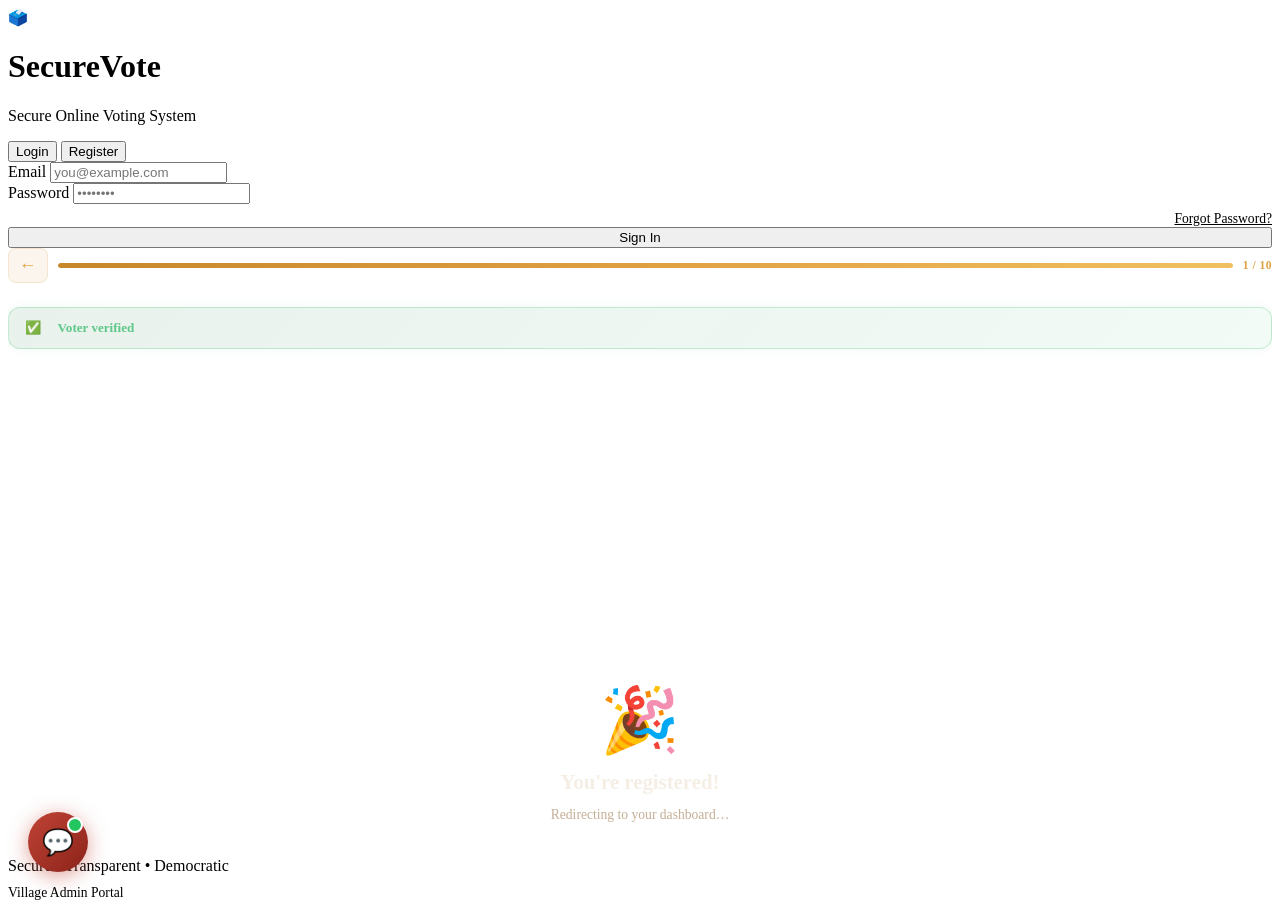
==== commit e212fe51: "UI styling updates: Register form text color fix and Profile page theme alignment 1. Fixed index.htm" ====
--- a/Home/frontend/index.html
+++ b/Home/frontend/index.html
@@ -16,19 +16,20 @@
     display: flex; align-items: center; gap: 10px; margin-bottom: 24px;
 }
 .prog-back {
-    background: none; border: none; color: var(--text-muted, #a38d82);
-    font-size: 1.1rem; cursor: pointer; padding: 4px 8px; border-radius: 6px;
-    transition: all .2s;
-}
-.prog-back:hover { background: rgba(74,46,36,.08); color: var(--text-primary, #4a2e24); }
-.prog-bar-wrap { flex:1; height:3px; background: rgba(74,46,36,.1); border-radius:2px; overflow:hidden; }
+    background: rgba(200,134,42,.08); border: 1px solid rgba(200,134,42,.15); color: var(--accent-light, #E0A040);
+    font-size: 1.1rem; cursor: pointer; padding: 6px 10px; border-radius: 8px;
+    transition: all .25s ease;
+}
+.prog-back:hover { background: rgba(200,134,42,.18); color: #fff; transform: translateX(-2px); }
+.prog-bar-wrap { flex:1; height:5px; background: rgba(200,134,42,.12); border-radius:3px; overflow:hidden; }
 .prog-bar-fill {
     height:100%;
-    background: linear-gradient(90deg, #c14336, #d6594d);
-    border-radius:2px;
+    background: linear-gradient(90deg, #C8862A, #E0A040, #F0C060);
+    border-radius:3px;
     transition: width .5s cubic-bezier(.4,0,.2,1);
-}
-.prog-label { font-size:.72rem; color:var(--text-muted, #a38d82); white-space:nowrap; font-weight:600; }
+    box-shadow: 0 0 8px rgba(224,160,64,.4);
+}
+.prog-label { font-size:.72rem; color: var(--accent-light, #E0A040); white-space:nowrap; font-weight:700; letter-spacing: 0.5px; }
 
 /* ── Question viewport ── */
 .q-viewport { position:relative; min-height:300px; }
@@ -41,59 +42,86 @@
 .q-slide.exiting { opacity:0; transform:translateX(-60px); pointer-events:none; }
 
 /* ── Question UI ── */
-.q-icon { font-size:2rem; margin-bottom:8px; }
-.q-title { font-size:1.2rem; font-weight:700; color: var(--text-primary, #4a2e24); margin-bottom:5px; line-height:1.4; }
-.q-hint  { font-size:.78rem; color: var(--text-secondary, #7a5a4a); margin-bottom:18px; line-height:1.5; }
+.q-icon {
+    font-size:2.2rem; margin-bottom:10px;
+    display:inline-block;
+    animation: floatIcon 2.5s ease-in-out infinite;
+}
+@keyframes floatIcon { 0%,100%{transform:translateY(0)} 50%{transform:translateY(-4px)} }
+.q-title { font-size:1.25rem; font-weight:700; color: var(--text-primary, #F5EEE4); margin-bottom:5px; line-height:1.4; }
+.q-hint  { font-size:.78rem; color: var(--text-secondary, #C4AE96); margin-bottom:18px; line-height:1.5; }
+
+/* ══ FIXED: Dark text on light inputs so typed text is VISIBLE ══ */
 .q-input {
     width:100%; box-sizing:border-box;
-    background: #ffffff; border:1.5px solid #cccccc;
-    border-radius:12px; padding:14px 18px; font-size:1rem; color: var(--text-primary, #4a2e24);
-    outline:none; transition: border-color .2s, box-shadow .2s;
-    box-shadow: inset 0 1px 3px rgba(0,0,0,0.05);
-}
-.q-input:focus { border-color: var(--accent, #c14336); box-shadow:0 0 0 3px rgba(193,67,54,.18); }
-.q-input[readonly] { background: rgba(193,67,54,.04); border-color: rgba(193,67,54,.2); color: var(--text-muted, #a38d82); cursor:default; }
+    background: var(--bg-secondary, #251A13);
+    border:1.5px solid var(--border, #3D2E22);
+    border-radius:12px; padding:14px 18px; font-size:1rem;
+    color: var(--text-primary, #F5EEE4);
+    outline:none;
+    transition: border-color .25s, box-shadow .25s, background .25s;
+    font-family: 'Inter', sans-serif;
+}
+.q-input::placeholder { color: var(--text-muted, #8A7060); }
+.q-input:focus {
+    border-color: var(--accent, #C8862A);
+    background: var(--bg-card, #2D2218);
+    box-shadow: 0 0 0 3px rgba(200,134,42,.25), 0 4px 16px rgba(200,134,42,.1);
+}
+.q-input[readonly] {
+    background: rgba(200,134,42,.06); border-color: rgba(200,134,42,.2);
+    color: var(--text-muted, #8A7060); cursor:default;
+}
 .q-input.otp  { text-align:center; font-size:2rem; letter-spacing:18px; font-weight:700; }
 .q-input.pass { font-size:1.2rem; letter-spacing:4px; }
 .q-input.upper { text-transform:uppercase; letter-spacing:2px; }
 .q-msg { margin-top:8px; min-height:18px; font-size:.78rem; }
-.q-msg.ok  { color: var(--success, #5e7a4b); }
-.q-msg.err { color: var(--danger, #b03a2e); }
-.q-msg.inf { color: var(--info, #4b6a8a); }
-
-/* ── Next button ── */
-.q-footer { display:flex; align-items:center; gap:10px; margin-top:20px; }
+.q-msg.ok  { color: #5DC888; }
+.q-msg.err { color: #FF6B5A; }
+.q-msg.inf { color: #60A5E8; }
+
+/* ── Next button — Premium gold gradient ── */
+.q-footer { display:flex; align-items:center; gap:10px; margin-top:22px; }
 .q-btn {
-    background: var(--gradient-1, linear-gradient(to bottom, #d14d3f 0%, #b1382b 100%));
-    color:#fff; border:1px solid #8c2a1f; border-radius:10px;
-    padding:12px 28px; font-size:.95rem; font-weight:600; cursor:pointer;
+    background: linear-gradient(135deg, #C8862A 0%, #E0A040 50%, #C8862A 100%);
+    background-size: 200% 200%;
+    color:#fff; border:1px solid rgba(224,160,64,.3); border-radius:12px;
+    padding:13px 30px; font-size:.95rem; font-weight:700; cursor:pointer;
     display:flex; align-items:center; gap:8px;
-    box-shadow: inset 0 1px 0 rgba(255,255,255,0.3), 0 2px 4px rgba(0,0,0,0.2);
-    text-shadow: 0 -1px 0 rgba(0,0,0,0.3);
-    transition: transform .15s, box-shadow .15s, opacity .2s;
-}
-.q-btn:hover:not(:disabled) { transform:translateY(-1px); box-shadow: inset 0 1px 3px rgba(0,0,0,0.2), 0 4px 8px rgba(193,67,54,.4); }
+    box-shadow: 0 4px 16px rgba(200,134,42,.35);
+    text-shadow: 0 1px 2px rgba(0,0,0,0.2);
+    transition: transform .2s, box-shadow .2s, background-position .4s;
+    font-family: 'Inter', sans-serif;
+    letter-spacing: 0.3px;
+}
+.q-btn:hover:not(:disabled) {
+    transform:translateY(-2px);
+    box-shadow: 0 6px 24px rgba(200,134,42,.5);
+    background-position: 100% 0;
+}
 .q-btn:active { transform:scale(.97); }
-.q-btn:disabled { opacity:.5; cursor:not-allowed; }
-.q-enter-hint { font-size:.7rem; color: var(--text-muted, #a38d82); }
+.q-btn:disabled { opacity:.45; cursor:not-allowed; }
+.q-enter-hint { font-size:.7rem; color: var(--text-muted, #8A7060); }
 .q-enter-hint kbd {
-    background: rgba(74,46,36,.06); border:1px solid rgba(74,46,36,.15);
-    border-radius:4px; padding:1px 5px; font-size:.65rem; color: var(--text-secondary, #7a5a4a);
-}
-
-/* ── Verified strip ── */
+    background: rgba(200,134,42,.08); border:1px solid rgba(200,134,42,.2);
+    border-radius:4px; padding:1px 5px; font-size:.65rem; color: var(--accent-light, #E0A040);
+}
+
+/* ── Verified strip — glowing green ── */
 .verified-strip {
     display:flex; align-items:center; gap:10px;
-    background: var(--success-bg, rgba(94,122,75,.15)); border:1px solid rgba(94,122,75,.3);
-    border-radius:10px; padding:10px 14px; margin-bottom:14px;
-    font-size:.8rem; color: var(--success, #5e7a4b); font-weight:600;
+    background: linear-gradient(135deg, rgba(74,144,96,.12), rgba(93,200,136,.08));
+    border:1px solid rgba(93,200,136,.3);
+    border-radius:12px; padding:12px 16px; margin-bottom:14px;
+    font-size:.82rem; color: #5DC888; font-weight:600;
+    box-shadow: 0 0 12px rgba(93,200,136,.1);
 }
 
 /* ── Success screen ── */
 .success-screen { text-align:center; padding:20px 0; }
 .success-screen .big-icon { font-size:4rem; animation:popIn .5s cubic-bezier(.175,.885,.32,1.275); }
-.success-screen h2 { font-size:1.3rem; margin:12px 0 8px; color: var(--text-primary, #4a2e24); }
-.success-screen p  { font-size:.85rem; color: var(--text-secondary, #7a5a4a); }
+.success-screen h2 { font-size:1.3rem; margin:12px 0 8px; color: var(--text-primary, #F5EEE4); }
+.success-screen p  { font-size:.85rem; color: var(--text-secondary, #C4AE96); }
 
 /* ── Spinner ── */
 .spin { display:inline-block; width:14px; height:14px; border:2px solid rgba(255,255,255,.4); border-top-color:#fff; border-radius:50%; animation:spinR .7s linear infinite; vertical-align:middle; margin-right:5px; }
@@ -108,11 +136,12 @@
 .modal-overlay.hidden { display: none !important; }
 
 .modal-content {
-    background: #fff !important; padding: 30px !important; border-radius: 12px !important; width: 90% !important; max-width: 400px !important;
-    box-shadow: 0 10px 25px rgba(0,0,0,0.3) !important; color: #333 !important;
+    background: var(--bg-card, #2D2218) !important; padding: 30px !important; border-radius: 16px !important; width: 90% !important; max-width: 400px !important;
+    box-shadow: 0 20px 50px rgba(0,0,0,0.5) !important; color: var(--text-primary, #F5EEE4) !important;
+    border: 1px solid var(--border, #3D2E22) !important;
 }
 .modal-header { display: flex !important; justify-content: space-between !important; align-items: center !important; margin-bottom: 20px !important; }
-.close-btn { background: none !important; border: none !important; font-size: 2rem !important; cursor: pointer !important; color: #999 !important; }
+.close-btn { background: none !important; border: none !important; font-size: 2rem !important; cursor: pointer !important; color: var(--text-muted, #8A7060) !important; }
 
 </style>
 <script>
@@ -721,27 +750,27 @@
 
     <!-- ══ FORGOT PASSWORD MODAL ══ -->
     <div id="forgot-modal" class="modal-overlay hidden" style="z-index:9999">
-        <div class="modal-content" style="max-width:400px; background: #fffcf5; border: 2px solid #e6d5c3; color: #4a2e24;">
-            <div class="modal-header" style="border-bottom: 1px solid #e6d5c3;">
-                <h2 style="color: #4a2e24; margin: 0;">Reset Password</h2>
-                <button class="close-btn" onclick="closeForgotModal()" style="color: #a38d82;">×</button>
+        <div class="modal-content" style="max-width:400px;">
+            <div class="modal-header" style="border-bottom: 1px solid var(--border);">
+                <h2 style="color: var(--text-primary); margin: 0;">Reset Password</h2>
+                <button class="close-btn" onclick="closeForgotModal()">×</button>
             </div>
             <div id="forgot-step-1">
-                <p style="color: #7a5a4a; margin-bottom: 15px;">Enter your email to receive a reset OTP.</p>
+                <p style="color: var(--text-secondary); margin-bottom: 15px;">Enter your email to receive a reset OTP.</p>
                 <div class="form-group">
-                    <input type="email" class="form-input" id="f-email" placeholder="you@example.com" style="background:white; border:1px solid #cccccc; color:#4a2e24;">
+                    <input type="email" class="form-input" id="f-email" placeholder="you@example.com">
                 </div>
                 <button class="btn btn-primary" style="width:100%; margin-top: 15px;" onclick="handleForgotRequest()" id="forgot-req-btn">Send OTP →</button>
             </div>
             <div id="forgot-step-2" class="hidden">
-                <p style="color: #7a5a4a; margin-bottom: 15px;">Enter the OTP sent to your email and your new password.</p>
+                <p style="color: var(--text-secondary); margin-bottom: 15px;">Enter the OTP sent to your email and your new password.</p>
                 <div class="form-group">
-                    <label class="form-label" style="color: #4a2e24;">OTP</label>
-                    <input type="text" class="form-input" id="f-otp" placeholder="6-digit code" style="background:white; border:1px solid #cccccc; color:#4a2e24;">
+                    <label class="form-label">OTP</label>
+                    <input type="text" class="form-input" id="f-otp" placeholder="6-digit code">
                 </div>
                 <div class="form-group" style="margin-top: 15px;">
-                    <label class="form-label" style="color: #4a2e24;">New Password</label>
-                    <input type="password" class="form-input" id="f-pass" placeholder="Min 8 characters" style="background:white; border:1px solid #cccccc; color:#4a2e24;">
+                    <label class="form-label">New Password</label>
+                    <input type="password" class="form-input" id="f-pass" placeholder="Min 8 characters">
                 </div>
                 <button class="btn btn-primary" style="width:100%; margin-top: 15px;" onclick="handleForgotConfirm()" id="forgot-conf-btn">Reset Password</button>
             </div>
